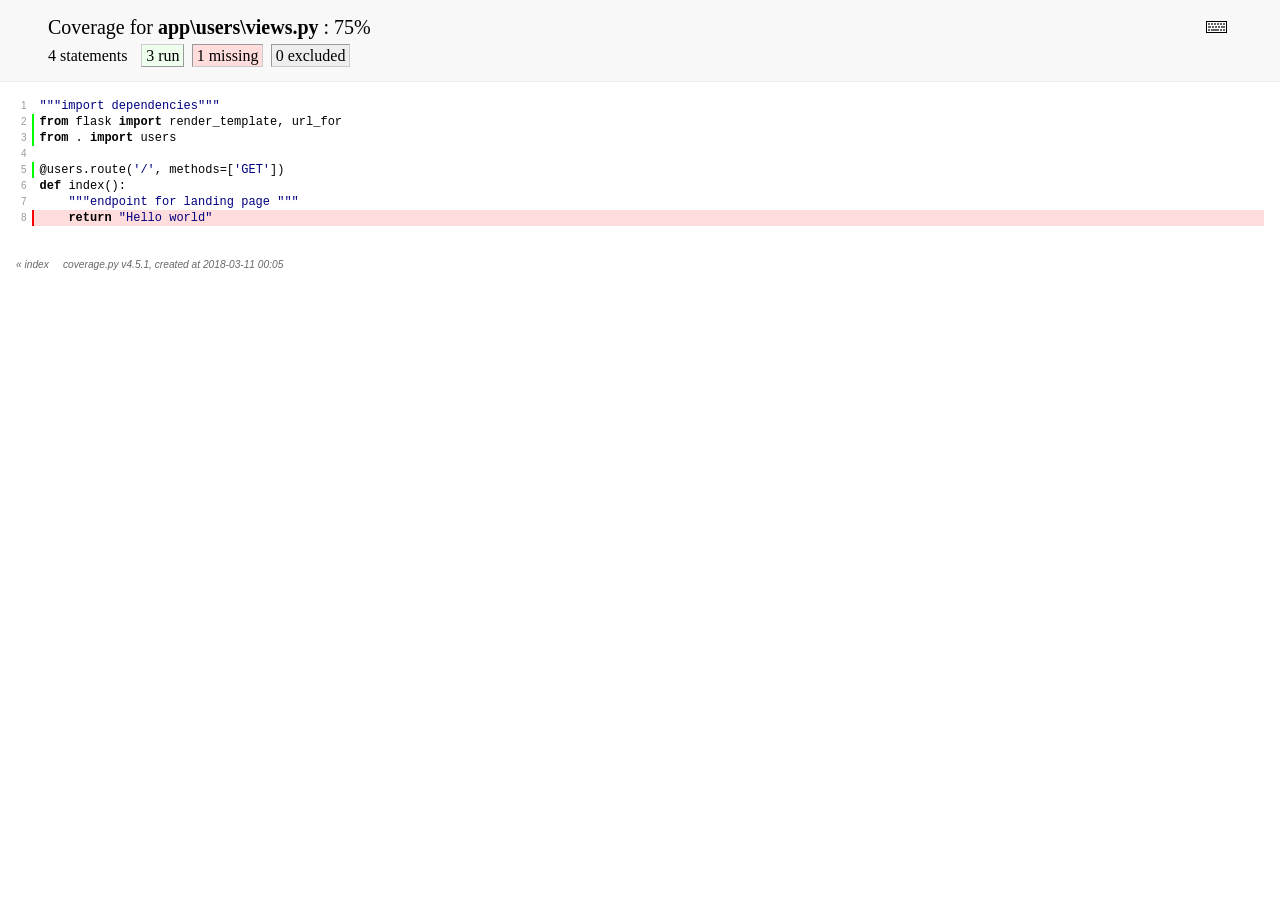
==== htmlcov/app_users_views_py.html @ b0aa7aac "ch-Setup of api" ====
<!DOCTYPE html>
<html>
<head>
    <meta http-equiv="Content-Type" content="text/html; charset=utf-8">
    
    
    <meta http-equiv="X-UA-Compatible" content="IE=emulateIE7" />
    <title>Coverage for app\users\views.py: 75%</title>
    <link rel="stylesheet" href="style.css" type="text/css">
    
    <script type="text/javascript" src="jquery.min.js"></script>
    <script type="text/javascript" src="jquery.hotkeys.js"></script>
    <script type="text/javascript" src="jquery.isonscreen.js"></script>
    <script type="text/javascript" src="coverage_html.js"></script>
    <script type="text/javascript">
        jQuery(document).ready(coverage.pyfile_ready);
    </script>
</head>
<body class="pyfile">

<div id="header">
    <div class="content">
        <h1>Coverage for <b>app\users\views.py</b> :
            <span class="pc_cov">75%</span>
        </h1>

        <img id="keyboard_icon" src="keybd_closed.png" alt="Show keyboard shortcuts" />

        <h2 class="stats">
            4 statements &nbsp;
            <span class="run hide_run shortkey_r button_toggle_run">3 run</span>
            <span class="mis shortkey_m button_toggle_mis">1 missing</span>
            <span class="exc shortkey_x button_toggle_exc">0 excluded</span>

            
        </h2>
    </div>
</div>

<div class="help_panel">
    <img id="panel_icon" src="keybd_open.png" alt="Hide keyboard shortcuts" />
    <p class="legend">Hot-keys on this page</p>
    <div>
    <p class="keyhelp">
        <span class="key">r</span>
        <span class="key">m</span>
        <span class="key">x</span>
        <span class="key">p</span> &nbsp; toggle line displays
    </p>
    <p class="keyhelp">
        <span class="key">j</span>
        <span class="key">k</span> &nbsp; next/prev highlighted chunk
    </p>
    <p class="keyhelp">
        <span class="key">0</span> &nbsp; (zero) top of page
    </p>
    <p class="keyhelp">
        <span class="key">1</span> &nbsp; (one) first highlighted chunk
    </p>
    </div>
</div>

<div id="source">
    <table>
        <tr>
            <td class="linenos">
<p id="n1" class="pln"><a href="#n1">1</a></p>
<p id="n2" class="stm run hide_run"><a href="#n2">2</a></p>
<p id="n3" class="stm run hide_run"><a href="#n3">3</a></p>
<p id="n4" class="pln"><a href="#n4">4</a></p>
<p id="n5" class="stm run hide_run"><a href="#n5">5</a></p>
<p id="n6" class="pln"><a href="#n6">6</a></p>
<p id="n7" class="pln"><a href="#n7">7</a></p>
<p id="n8" class="stm mis"><a href="#n8">8</a></p>

            </td>
            <td class="text">
<p id="t1" class="pln"><span class="str">"""import dependencies"""</span><span class="strut">&nbsp;</span></p>
<p id="t2" class="stm run hide_run"><span class="key">from</span> <span class="nam">flask</span> <span class="key">import</span> <span class="nam">render_template</span><span class="op">,</span> <span class="nam">url_for</span><span class="strut">&nbsp;</span></p>
<p id="t3" class="stm run hide_run"><span class="key">from</span> <span class="op">.</span> <span class="key">import</span> <span class="nam">users</span><span class="strut">&nbsp;</span></p>
<p id="t4" class="pln"><span class="strut">&nbsp;</span></p>
<p id="t5" class="stm run hide_run"><span class="op">@</span><span class="nam">users</span><span class="op">.</span><span class="nam">route</span><span class="op">(</span><span class="str">'/'</span><span class="op">,</span> <span class="nam">methods</span><span class="op">=</span><span class="op">[</span><span class="str">'GET'</span><span class="op">]</span><span class="op">)</span><span class="strut">&nbsp;</span></p>
<p id="t6" class="pln"><span class="key">def</span> <span class="nam">index</span><span class="op">(</span><span class="op">)</span><span class="op">:</span><span class="strut">&nbsp;</span></p>
<p id="t7" class="pln">    <span class="str">"""endpoint for landing page """</span><span class="strut">&nbsp;</span></p>
<p id="t8" class="stm mis">    <span class="key">return</span> <span class="str">"Hello world"</span><span class="strut">&nbsp;</span></p>

            </td>
        </tr>
    </table>
</div>

<div id="footer">
    <div class="content">
        <p>
            <a class="nav" href="index.html">&#xab; index</a> &nbsp; &nbsp; <a class="nav" href="https://coverage.readthedocs.io">coverage.py v4.5.1</a>,
            created at 2018-03-11 00:05
        </p>
    </div>
</div>

</body>
</html>
---- htmlcov/style.css ----
/* Licensed under the Apache License: http://www.apache.org/licenses/LICENSE-2.0 */
/* For details: https://bitbucket.org/ned/coveragepy/src/default/NOTICE.txt */

/* CSS styles for coverage.py. */

/* Page-wide styles */
html, body, h1, h2, h3, p, table, td, th {
    margin: 0;
    padding: 0;
    border: 0;
    outline: 0;
    font-weight: inherit;
    font-style: inherit;
    font-size: 100%;
    font-family: inherit;
    vertical-align: baseline;
    }

/* Set baseline grid to 16 pt. */
body {
    font-family: georgia, serif;
    font-size: 1em;
    }

html>body {
    font-size: 16px;
    }

/* Set base font size to 12/16 */
p {
    font-size: .75em;           /* 12/16 */
    line-height: 1.33333333em;  /* 16/12 */
    }

table {
    border-collapse: collapse;
    }
td {
    vertical-align: top;
}
table tr.hidden {
    display: none !important;
    }

p#no_rows {
    display: none;
    font-size: 1.2em;
    }

a.nav {
    text-decoration: none;
    color: inherit;
    }
a.nav:hover {
    text-decoration: underline;
    color: inherit;
    }

/* Page structure */
#header {
    background: #f8f8f8;
    width: 100%;
    border-bottom: 1px solid #eee;
    }

#source {
    padding: 1em;
    font-family: Consolas, "Liberation Mono", Menlo, Courier, monospace;
    }

.indexfile #footer {
    margin: 1em 3em;
    }

.pyfile #footer {
    margin: 1em 1em;
    }

#footer .content {
    padding: 0;
    font-size: 85%;
    font-family: verdana, sans-serif;
    color: #666666;
    font-style: italic;
    }

#index {
    margin: 1em 0 0 3em;
    }

/* Header styles */
#header .content {
    padding: 1em 3em;
    }

h1 {
    font-size: 1.25em;
    display: inline-block;
}

#filter_container {
    display: inline-block;
    float: right;
    margin: 0 2em 0 0;
}
#filter_container input {
    width: 10em;
}

h2.stats {
    margin-top: .5em;
    font-size: 1em;
}
.stats span {
    border: 1px solid;
    padding: .1em .25em;
    margin: 0 .1em;
    cursor: pointer;
    border-color: #999 #ccc #ccc #999;
}
.stats span.hide_run, .stats span.hide_exc,
.stats span.hide_mis, .stats span.hide_par,
.stats span.par.hide_run.hide_par {
    border-color: #ccc #999 #999 #ccc;
}
.stats span.par.hide_run {
    border-color: #999 #ccc #ccc #999;
}

.stats span.run {
    background: #ddffdd;
}
.stats span.exc {
    background: #eeeeee;
}
.stats span.mis {
    background: #ffdddd;
}
.stats span.hide_run {
    background: #eeffee;
}
.stats span.hide_exc {
    background: #f5f5f5;
}
.stats span.hide_mis {
    background: #ffeeee;
}
.stats span.par {
    background: #ffffaa;
}
.stats span.hide_par {
    background: #ffffcc;
}

/* Help panel */
#keyboard_icon {
    float: right;
    margin: 5px;
    cursor: pointer;
}

.help_panel {
    position: absolute;
    background: #ffffcc;
    padding: .5em;
    border: 1px solid #883;
    display: none;
}

.indexfile .help_panel {
    width: 20em; height: 4em;
}

.pyfile .help_panel {
    width: 16em; height: 8em;
}

.help_panel .legend {
    font-style: italic;
    margin-bottom: 1em;
}

#panel_icon {
    float: right;
    cursor: pointer;
}

.keyhelp {
    margin: .75em;
}

.keyhelp .key {
    border: 1px solid black;
    border-color: #888 #333 #333 #888;
    padding: .1em .35em;
    font-family: monospace;
    font-weight: bold;
    background: #eee;
}

/* Source file styles */
.linenos p {
    text-align: right;
    margin: 0;
    padding: 0 .5em;
    color: #999999;
    font-family: verdana, sans-serif;
    font-size: .625em;   /* 10/16 */
    line-height: 1.6em;  /* 16/10 */
    }
.linenos p.highlight {
    background: #ffdd00;
    }
.linenos p a {
    text-decoration: none;
    color: #999999;
    }
.linenos p a:hover {
    text-decoration: underline;
    color: #999999;
    }

td.text {
    width: 100%;
    }
.text p {
    margin: 0;
    padding: 0 0 0 .5em;
    border-left: 2px solid #ffffff;
    white-space: pre;
    position: relative;
    }

.text p.mis {
    background: #ffdddd;
    border-left: 2px solid #ff0000;
    }
.text p.run, .text p.run.hide_par {
    background: #ddffdd;
    border-left: 2px solid #00ff00;
    }
.text p.exc {
    background: #eeeeee;
    border-left: 2px solid #808080;
    }
.text p.par, .text p.par.hide_run {
    background: #ffffaa;
    border-left: 2px solid #eeee99;
    }
.text p.hide_run, .text p.hide_exc, .text p.hide_mis, .text p.hide_par,
.text p.hide_run.hide_par {
    background: inherit;
    }

.text span.annotate {
    font-family: georgia;
    color: #666;
    float: right;
    padding-right: .5em;
    }
.text p.hide_par span.annotate {
    display: none;
    }
.text span.annotate.long {
    display: none;
    }
.text p:hover span.annotate.long {
    display: block;
    max-width: 50%;
    white-space: normal;
    float: right;
    position: absolute;
    top: 1.75em;
    right: 1em;
    width: 30em;
    height: auto;
    color: #333;
    background: #ffffcc;
    border: 1px solid #888;
    padding: .25em .5em;
    z-index: 999;
    border-radius: .2em;
    box-shadow: #cccccc .2em .2em .2em;
    }

/* Syntax coloring */
.text .com {
    color: green;
    font-style: italic;
    line-height: 1px;
    }
.text .key {
    font-weight: bold;
    line-height: 1px;
    }
.text .str {
    color: #000080;
    }

/* index styles */
#index td, #index th {
    text-align: right;
    width: 5em;
    padding: .25em .5em;
    border-bottom: 1px solid #eee;
    }
#index th {
    font-style: italic;
    color: #333;
    border-bottom: 1px solid #ccc;
    cursor: pointer;
    }
#index th:hover {
    background: #eee;
    border-bottom: 1px solid #999;
    }
#index td.left, #index th.left {
    padding-left: 0;
    }
#index td.right, #index th.right {
    padding-right: 0;
    }
#index th.headerSortDown, #index th.headerSortUp {
    border-bottom: 1px solid #000;
    white-space: nowrap;
    background: #eee;
    }
#index th.headerSortDown:after {
    content: " ↓";
}
#index th.headerSortUp:after {
    content: " ↑";
}
#index td.name, #index th.name {
    text-align: left;
    width: auto;
    }
#index td.name a {
    text-decoration: none;
    color: #000;
    }
#index tr.total,
#index tr.total_dynamic {
    }
#index tr.total td,
#index tr.total_dynamic td {
    font-weight: bold;
    border-top: 1px solid #ccc;
    border-bottom: none;
    }
#index tr.file:hover {
    background: #eeeeee;
    }
#index tr.file:hover td.name {
    text-decoration: underline;
    color: #000;
    }

/* scroll marker styles */
#scroll_marker {
    position: fixed;
    right: 0;
    top: 0;
    width: 16px;
    height: 100%;
    background: white;
    border-left: 1px solid #eee;
    }

#scroll_marker .marker {
    background: #eedddd;
    position: absolute;
    min-height: 3px;
    width: 100%;
    }
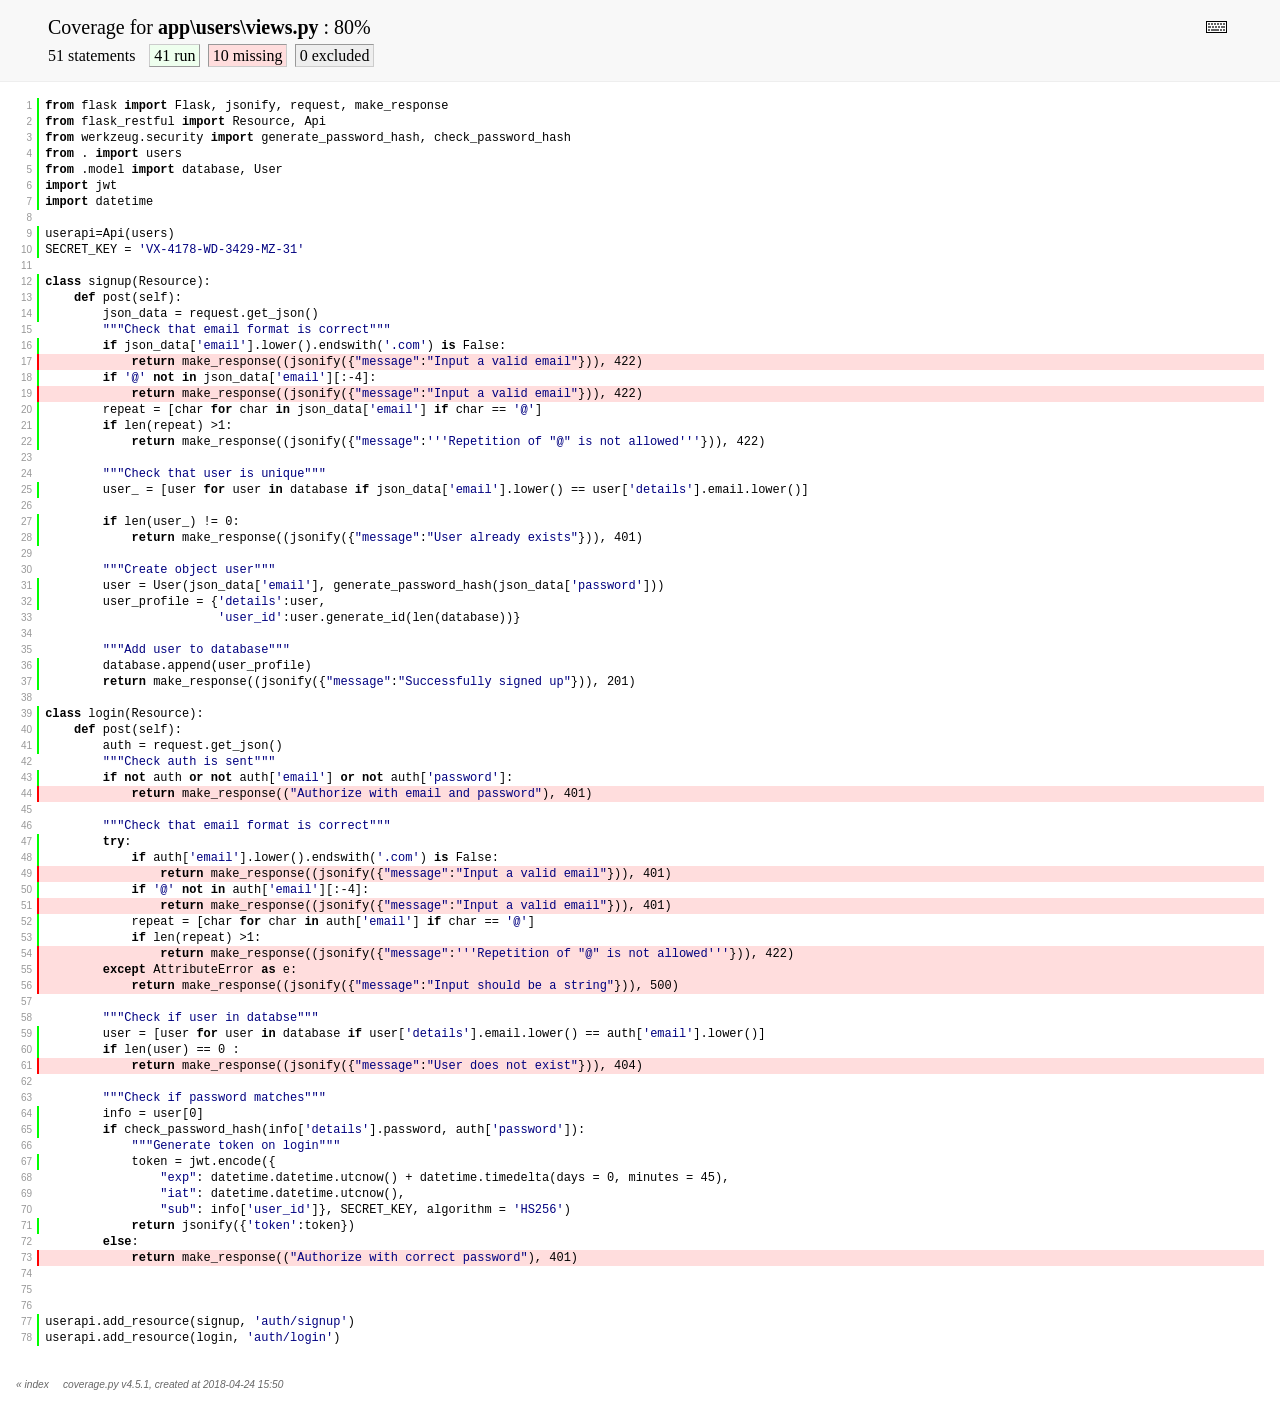
==== commit f8c7de73: "ch=Edit travis.yml file" ====
--- a/htmlcov/app_users_views_py.html
+++ b/htmlcov/app_users_views_py.html
@@ -8,7 +8,7 @@
     
     
     <meta http-equiv="X-UA-Compatible" content="IE=emulateIE7" />
-    <title>Coverage for app\users\views.py: 75%</title>
+    <title>Coverage for app\users\views.py: 80%</title>
     <link rel="stylesheet" href="style.css" type="text/css">
     
     <script type="text/javascript" src="jquery.min.js"></script>
@@ -24,15 +24,15 @@
 <div id="header">
     <div class="content">
         <h1>Coverage for <b>app\users\views.py</b> :
-            <span class="pc_cov">75%</span>
+            <span class="pc_cov">80%</span>
         </h1>
 
         <img id="keyboard_icon" src="keybd_closed.png" alt="Show keyboard shortcuts" />
 
         <h2 class="stats">
-            4 statements &nbsp;
-            <span class="run hide_run shortkey_r button_toggle_run">3 run</span>
-            <span class="mis shortkey_m button_toggle_mis">1 missing</span>
+            51 statements &nbsp;
+            <span class="run hide_run shortkey_r button_toggle_run">41 run</span>
+            <span class="mis shortkey_m button_toggle_mis">10 missing</span>
             <span class="exc shortkey_x button_toggle_exc">0 excluded</span>
 
             
@@ -67,25 +67,165 @@
     <table>
         <tr>
             <td class="linenos">
-<p id="n1" class="pln"><a href="#n1">1</a></p>
+<p id="n1" class="stm run hide_run"><a href="#n1">1</a></p>
 <p id="n2" class="stm run hide_run"><a href="#n2">2</a></p>
 <p id="n3" class="stm run hide_run"><a href="#n3">3</a></p>
-<p id="n4" class="pln"><a href="#n4">4</a></p>
+<p id="n4" class="stm run hide_run"><a href="#n4">4</a></p>
 <p id="n5" class="stm run hide_run"><a href="#n5">5</a></p>
-<p id="n6" class="pln"><a href="#n6">6</a></p>
-<p id="n7" class="pln"><a href="#n7">7</a></p>
-<p id="n8" class="stm mis"><a href="#n8">8</a></p>
+<p id="n6" class="stm run hide_run"><a href="#n6">6</a></p>
+<p id="n7" class="stm run hide_run"><a href="#n7">7</a></p>
+<p id="n8" class="pln"><a href="#n8">8</a></p>
+<p id="n9" class="stm run hide_run"><a href="#n9">9</a></p>
+<p id="n10" class="stm run hide_run"><a href="#n10">10</a></p>
+<p id="n11" class="pln"><a href="#n11">11</a></p>
+<p id="n12" class="stm run hide_run"><a href="#n12">12</a></p>
+<p id="n13" class="stm run hide_run"><a href="#n13">13</a></p>
+<p id="n14" class="stm run hide_run"><a href="#n14">14</a></p>
+<p id="n15" class="pln"><a href="#n15">15</a></p>
+<p id="n16" class="stm run hide_run"><a href="#n16">16</a></p>
+<p id="n17" class="stm mis"><a href="#n17">17</a></p>
+<p id="n18" class="stm run hide_run"><a href="#n18">18</a></p>
+<p id="n19" class="stm mis"><a href="#n19">19</a></p>
+<p id="n20" class="stm run hide_run"><a href="#n20">20</a></p>
+<p id="n21" class="stm run hide_run"><a href="#n21">21</a></p>
+<p id="n22" class="stm run hide_run"><a href="#n22">22</a></p>
+<p id="n23" class="pln"><a href="#n23">23</a></p>
+<p id="n24" class="pln"><a href="#n24">24</a></p>
+<p id="n25" class="stm run hide_run"><a href="#n25">25</a></p>
+<p id="n26" class="pln"><a href="#n26">26</a></p>
+<p id="n27" class="stm run hide_run"><a href="#n27">27</a></p>
+<p id="n28" class="stm run hide_run"><a href="#n28">28</a></p>
+<p id="n29" class="pln"><a href="#n29">29</a></p>
+<p id="n30" class="pln"><a href="#n30">30</a></p>
+<p id="n31" class="stm run hide_run"><a href="#n31">31</a></p>
+<p id="n32" class="stm run hide_run"><a href="#n32">32</a></p>
+<p id="n33" class="pln"><a href="#n33">33</a></p>
+<p id="n34" class="pln"><a href="#n34">34</a></p>
+<p id="n35" class="pln"><a href="#n35">35</a></p>
+<p id="n36" class="stm run hide_run"><a href="#n36">36</a></p>
+<p id="n37" class="stm run hide_run"><a href="#n37">37</a></p>
+<p id="n38" class="pln"><a href="#n38">38</a></p>
+<p id="n39" class="stm run hide_run"><a href="#n39">39</a></p>
+<p id="n40" class="stm run hide_run"><a href="#n40">40</a></p>
+<p id="n41" class="stm run hide_run"><a href="#n41">41</a></p>
+<p id="n42" class="pln"><a href="#n42">42</a></p>
+<p id="n43" class="stm run hide_run"><a href="#n43">43</a></p>
+<p id="n44" class="stm mis"><a href="#n44">44</a></p>
+<p id="n45" class="pln"><a href="#n45">45</a></p>
+<p id="n46" class="pln"><a href="#n46">46</a></p>
+<p id="n47" class="stm run hide_run"><a href="#n47">47</a></p>
+<p id="n48" class="stm run hide_run"><a href="#n48">48</a></p>
+<p id="n49" class="stm mis"><a href="#n49">49</a></p>
+<p id="n50" class="stm run hide_run"><a href="#n50">50</a></p>
+<p id="n51" class="stm mis"><a href="#n51">51</a></p>
+<p id="n52" class="stm run hide_run"><a href="#n52">52</a></p>
+<p id="n53" class="stm run hide_run"><a href="#n53">53</a></p>
+<p id="n54" class="stm mis"><a href="#n54">54</a></p>
+<p id="n55" class="stm mis"><a href="#n55">55</a></p>
+<p id="n56" class="stm mis"><a href="#n56">56</a></p>
+<p id="n57" class="pln"><a href="#n57">57</a></p>
+<p id="n58" class="pln"><a href="#n58">58</a></p>
+<p id="n59" class="stm run hide_run"><a href="#n59">59</a></p>
+<p id="n60" class="stm run hide_run"><a href="#n60">60</a></p>
+<p id="n61" class="stm mis"><a href="#n61">61</a></p>
+<p id="n62" class="pln"><a href="#n62">62</a></p>
+<p id="n63" class="pln"><a href="#n63">63</a></p>
+<p id="n64" class="stm run hide_run"><a href="#n64">64</a></p>
+<p id="n65" class="stm run hide_run"><a href="#n65">65</a></p>
+<p id="n66" class="pln"><a href="#n66">66</a></p>
+<p id="n67" class="stm run hide_run"><a href="#n67">67</a></p>
+<p id="n68" class="pln"><a href="#n68">68</a></p>
+<p id="n69" class="pln"><a href="#n69">69</a></p>
+<p id="n70" class="pln"><a href="#n70">70</a></p>
+<p id="n71" class="stm run hide_run"><a href="#n71">71</a></p>
+<p id="n72" class="pln"><a href="#n72">72</a></p>
+<p id="n73" class="stm mis"><a href="#n73">73</a></p>
+<p id="n74" class="pln"><a href="#n74">74</a></p>
+<p id="n75" class="pln"><a href="#n75">75</a></p>
+<p id="n76" class="pln"><a href="#n76">76</a></p>
+<p id="n77" class="stm run hide_run"><a href="#n77">77</a></p>
+<p id="n78" class="stm run hide_run"><a href="#n78">78</a></p>
 
             </td>
             <td class="text">
-<p id="t1" class="pln"><span class="str">"""import dependencies"""</span><span class="strut">&nbsp;</span></p>
-<p id="t2" class="stm run hide_run"><span class="key">from</span> <span class="nam">flask</span> <span class="key">import</span> <span class="nam">render_template</span><span class="op">,</span> <span class="nam">url_for</span><span class="strut">&nbsp;</span></p>
-<p id="t3" class="stm run hide_run"><span class="key">from</span> <span class="op">.</span> <span class="key">import</span> <span class="nam">users</span><span class="strut">&nbsp;</span></p>
-<p id="t4" class="pln"><span class="strut">&nbsp;</span></p>
-<p id="t5" class="stm run hide_run"><span class="op">@</span><span class="nam">users</span><span class="op">.</span><span class="nam">route</span><span class="op">(</span><span class="str">'/'</span><span class="op">,</span> <span class="nam">methods</span><span class="op">=</span><span class="op">[</span><span class="str">'GET'</span><span class="op">]</span><span class="op">)</span><span class="strut">&nbsp;</span></p>
-<p id="t6" class="pln"><span class="key">def</span> <span class="nam">index</span><span class="op">(</span><span class="op">)</span><span class="op">:</span><span class="strut">&nbsp;</span></p>
-<p id="t7" class="pln">    <span class="str">"""endpoint for landing page """</span><span class="strut">&nbsp;</span></p>
-<p id="t8" class="stm mis">    <span class="key">return</span> <span class="str">"Hello world"</span><span class="strut">&nbsp;</span></p>
+<p id="t1" class="stm run hide_run"><span class="key">from</span> <span class="nam">flask</span> <span class="key">import</span> <span class="nam">Flask</span><span class="op">,</span> <span class="nam">jsonify</span><span class="op">,</span> <span class="nam">request</span><span class="op">,</span> <span class="nam">make_response</span><span class="strut">&nbsp;</span></p>
+<p id="t2" class="stm run hide_run"><span class="key">from</span> <span class="nam">flask_restful</span> <span class="key">import</span> <span class="nam">Resource</span><span class="op">,</span> <span class="nam">Api</span><span class="strut">&nbsp;</span></p>
+<p id="t3" class="stm run hide_run"><span class="key">from</span> <span class="nam">werkzeug</span><span class="op">.</span><span class="nam">security</span> <span class="key">import</span> <span class="nam">generate_password_hash</span><span class="op">,</span> <span class="nam">check_password_hash</span><span class="strut">&nbsp;</span></p>
+<p id="t4" class="stm run hide_run"><span class="key">from</span> <span class="op">.</span> <span class="key">import</span> <span class="nam">users</span><span class="strut">&nbsp;</span></p>
+<p id="t5" class="stm run hide_run"><span class="key">from</span> <span class="op">.</span><span class="nam">model</span> <span class="key">import</span> <span class="nam">database</span><span class="op">,</span> <span class="nam">User</span><span class="strut">&nbsp;</span></p>
+<p id="t6" class="stm run hide_run"><span class="key">import</span> <span class="nam">jwt</span><span class="strut">&nbsp;</span></p>
+<p id="t7" class="stm run hide_run"><span class="key">import</span> <span class="nam">datetime</span><span class="strut">&nbsp;</span></p>
+<p id="t8" class="pln"><span class="strut">&nbsp;</span></p>
+<p id="t9" class="stm run hide_run"><span class="nam">userapi</span><span class="op">=</span><span class="nam">Api</span><span class="op">(</span><span class="nam">users</span><span class="op">)</span><span class="strut">&nbsp;</span></p>
+<p id="t10" class="stm run hide_run"><span class="nam">SECRET_KEY</span> <span class="op">=</span> <span class="str">'VX-4178-WD-3429-MZ-31'</span><span class="strut">&nbsp;</span></p>
+<p id="t11" class="pln"><span class="strut">&nbsp;</span></p>
+<p id="t12" class="stm run hide_run"><span class="key">class</span> <span class="nam">signup</span><span class="op">(</span><span class="nam">Resource</span><span class="op">)</span><span class="op">:</span><span class="strut">&nbsp;</span></p>
+<p id="t13" class="stm run hide_run">    <span class="key">def</span> <span class="nam">post</span><span class="op">(</span><span class="nam">self</span><span class="op">)</span><span class="op">:</span><span class="strut">&nbsp;</span></p>
+<p id="t14" class="stm run hide_run">        <span class="nam">json_data</span> <span class="op">=</span> <span class="nam">request</span><span class="op">.</span><span class="nam">get_json</span><span class="op">(</span><span class="op">)</span><span class="strut">&nbsp;</span></p>
+<p id="t15" class="pln">        <span class="str">"""Check that email format is correct"""</span><span class="strut">&nbsp;</span></p>
+<p id="t16" class="stm run hide_run">        <span class="key">if</span> <span class="nam">json_data</span><span class="op">[</span><span class="str">'email'</span><span class="op">]</span><span class="op">.</span><span class="nam">lower</span><span class="op">(</span><span class="op">)</span><span class="op">.</span><span class="nam">endswith</span><span class="op">(</span><span class="str">'.com'</span><span class="op">)</span> <span class="key">is</span> <span class="nam">False</span><span class="op">:</span><span class="strut">&nbsp;</span></p>
+<p id="t17" class="stm mis">            <span class="key">return</span> <span class="nam">make_response</span><span class="op">(</span><span class="op">(</span><span class="nam">jsonify</span><span class="op">(</span><span class="op">{</span><span class="str">"message"</span><span class="op">:</span><span class="str">"Input a valid email"</span><span class="op">}</span><span class="op">)</span><span class="op">)</span><span class="op">,</span> <span class="num">422</span><span class="op">)</span><span class="strut">&nbsp;</span></p>
+<p id="t18" class="stm run hide_run">        <span class="key">if</span> <span class="str">'@'</span> <span class="key">not</span> <span class="key">in</span> <span class="nam">json_data</span><span class="op">[</span><span class="str">'email'</span><span class="op">]</span><span class="op">[</span><span class="op">:</span><span class="op">-</span><span class="num">4</span><span class="op">]</span><span class="op">:</span><span class="strut">&nbsp;</span></p>
+<p id="t19" class="stm mis">            <span class="key">return</span> <span class="nam">make_response</span><span class="op">(</span><span class="op">(</span><span class="nam">jsonify</span><span class="op">(</span><span class="op">{</span><span class="str">"message"</span><span class="op">:</span><span class="str">"Input a valid email"</span><span class="op">}</span><span class="op">)</span><span class="op">)</span><span class="op">,</span> <span class="num">422</span><span class="op">)</span><span class="strut">&nbsp;</span></p>
+<p id="t20" class="stm run hide_run">        <span class="nam">repeat</span> <span class="op">=</span> <span class="op">[</span><span class="nam">char</span> <span class="key">for</span> <span class="nam">char</span> <span class="key">in</span> <span class="nam">json_data</span><span class="op">[</span><span class="str">'email'</span><span class="op">]</span> <span class="key">if</span> <span class="nam">char</span> <span class="op">==</span> <span class="str">'@'</span><span class="op">]</span><span class="strut">&nbsp;</span></p>
+<p id="t21" class="stm run hide_run">        <span class="key">if</span> <span class="nam">len</span><span class="op">(</span><span class="nam">repeat</span><span class="op">)</span> <span class="op">></span><span class="num">1</span><span class="op">:</span><span class="strut">&nbsp;</span></p>
+<p id="t22" class="stm run hide_run">            <span class="key">return</span> <span class="nam">make_response</span><span class="op">(</span><span class="op">(</span><span class="nam">jsonify</span><span class="op">(</span><span class="op">{</span><span class="str">"message"</span><span class="op">:</span><span class="str">'''Repetition of "@" is not allowed'''</span><span class="op">}</span><span class="op">)</span><span class="op">)</span><span class="op">,</span> <span class="num">422</span><span class="op">)</span><span class="strut">&nbsp;</span></p>
+<p id="t23" class="pln"><span class="strut">&nbsp;</span></p>
+<p id="t24" class="pln">        <span class="str">"""Check that user is unique"""</span><span class="strut">&nbsp;</span></p>
+<p id="t25" class="stm run hide_run">        <span class="nam">user_</span> <span class="op">=</span> <span class="op">[</span><span class="nam">user</span> <span class="key">for</span> <span class="nam">user</span> <span class="key">in</span> <span class="nam">database</span> <span class="key">if</span> <span class="nam">json_data</span><span class="op">[</span><span class="str">'email'</span><span class="op">]</span><span class="op">.</span><span class="nam">lower</span><span class="op">(</span><span class="op">)</span> <span class="op">==</span> <span class="nam">user</span><span class="op">[</span><span class="str">'details'</span><span class="op">]</span><span class="op">.</span><span class="nam">email</span><span class="op">.</span><span class="nam">lower</span><span class="op">(</span><span class="op">)</span><span class="op">]</span><span class="strut">&nbsp;</span></p>
+<p id="t26" class="pln"><span class="strut">&nbsp;</span></p>
+<p id="t27" class="stm run hide_run">        <span class="key">if</span> <span class="nam">len</span><span class="op">(</span><span class="nam">user_</span><span class="op">)</span> <span class="op">!=</span> <span class="num">0</span><span class="op">:</span><span class="strut">&nbsp;</span></p>
+<p id="t28" class="stm run hide_run">            <span class="key">return</span> <span class="nam">make_response</span><span class="op">(</span><span class="op">(</span><span class="nam">jsonify</span><span class="op">(</span><span class="op">{</span><span class="str">"message"</span><span class="op">:</span><span class="str">"User already exists"</span><span class="op">}</span><span class="op">)</span><span class="op">)</span><span class="op">,</span> <span class="num">401</span><span class="op">)</span><span class="strut">&nbsp;</span></p>
+<p id="t29" class="pln"><span class="strut">&nbsp;</span></p>
+<p id="t30" class="pln">        <span class="str">"""Create object user"""</span><span class="strut">&nbsp;</span></p>
+<p id="t31" class="stm run hide_run">        <span class="nam">user</span> <span class="op">=</span> <span class="nam">User</span><span class="op">(</span><span class="nam">json_data</span><span class="op">[</span><span class="str">'email'</span><span class="op">]</span><span class="op">,</span> <span class="nam">generate_password_hash</span><span class="op">(</span><span class="nam">json_data</span><span class="op">[</span><span class="str">'password'</span><span class="op">]</span><span class="op">)</span><span class="op">)</span><span class="strut">&nbsp;</span></p>
+<p id="t32" class="stm run hide_run">        <span class="nam">user_profile</span> <span class="op">=</span> <span class="op">{</span><span class="str">'details'</span><span class="op">:</span><span class="nam">user</span><span class="op">,</span><span class="strut">&nbsp;</span></p>
+<p id="t33" class="pln">                        <span class="str">'user_id'</span><span class="op">:</span><span class="nam">user</span><span class="op">.</span><span class="nam">generate_id</span><span class="op">(</span><span class="nam">len</span><span class="op">(</span><span class="nam">database</span><span class="op">)</span><span class="op">)</span><span class="op">}</span><span class="strut">&nbsp;</span></p>
+<p id="t34" class="pln"><span class="strut">&nbsp;</span></p>
+<p id="t35" class="pln">        <span class="str">"""Add user to database"""</span><span class="strut">&nbsp;</span></p>
+<p id="t36" class="stm run hide_run">        <span class="nam">database</span><span class="op">.</span><span class="nam">append</span><span class="op">(</span><span class="nam">user_profile</span><span class="op">)</span><span class="strut">&nbsp;</span></p>
+<p id="t37" class="stm run hide_run">        <span class="key">return</span> <span class="nam">make_response</span><span class="op">(</span><span class="op">(</span><span class="nam">jsonify</span><span class="op">(</span><span class="op">{</span><span class="str">"message"</span><span class="op">:</span><span class="str">"Successfully signed up"</span><span class="op">}</span><span class="op">)</span><span class="op">)</span><span class="op">,</span> <span class="num">201</span><span class="op">)</span><span class="strut">&nbsp;</span></p>
+<p id="t38" class="pln"><span class="strut">&nbsp;</span></p>
+<p id="t39" class="stm run hide_run"><span class="key">class</span> <span class="nam">login</span><span class="op">(</span><span class="nam">Resource</span><span class="op">)</span><span class="op">:</span><span class="strut">&nbsp;</span></p>
+<p id="t40" class="stm run hide_run">    <span class="key">def</span> <span class="nam">post</span><span class="op">(</span><span class="nam">self</span><span class="op">)</span><span class="op">:</span><span class="strut">&nbsp;</span></p>
+<p id="t41" class="stm run hide_run">        <span class="nam">auth</span> <span class="op">=</span> <span class="nam">request</span><span class="op">.</span><span class="nam">get_json</span><span class="op">(</span><span class="op">)</span><span class="strut">&nbsp;</span></p>
+<p id="t42" class="pln">        <span class="str">"""Check auth is sent"""</span><span class="strut">&nbsp;</span></p>
+<p id="t43" class="stm run hide_run">        <span class="key">if</span> <span class="key">not</span> <span class="nam">auth</span> <span class="key">or</span> <span class="key">not</span> <span class="nam">auth</span><span class="op">[</span><span class="str">'email'</span><span class="op">]</span> <span class="key">or</span> <span class="key">not</span> <span class="nam">auth</span><span class="op">[</span><span class="str">'password'</span><span class="op">]</span><span class="op">:</span><span class="strut">&nbsp;</span></p>
+<p id="t44" class="stm mis">            <span class="key">return</span> <span class="nam">make_response</span><span class="op">(</span><span class="op">(</span><span class="str">"Authorize with email and password"</span><span class="op">)</span><span class="op">,</span> <span class="num">401</span><span class="op">)</span><span class="strut">&nbsp;</span></p>
+<p id="t45" class="pln"><span class="strut">&nbsp;</span></p>
+<p id="t46" class="pln">        <span class="str">"""Check that email format is correct"""</span><span class="strut">&nbsp;</span></p>
+<p id="t47" class="stm run hide_run">        <span class="key">try</span><span class="op">:</span><span class="strut">&nbsp;</span></p>
+<p id="t48" class="stm run hide_run">            <span class="key">if</span> <span class="nam">auth</span><span class="op">[</span><span class="str">'email'</span><span class="op">]</span><span class="op">.</span><span class="nam">lower</span><span class="op">(</span><span class="op">)</span><span class="op">.</span><span class="nam">endswith</span><span class="op">(</span><span class="str">'.com'</span><span class="op">)</span> <span class="key">is</span> <span class="nam">False</span><span class="op">:</span><span class="strut">&nbsp;</span></p>
+<p id="t49" class="stm mis">                <span class="key">return</span> <span class="nam">make_response</span><span class="op">(</span><span class="op">(</span><span class="nam">jsonify</span><span class="op">(</span><span class="op">{</span><span class="str">"message"</span><span class="op">:</span><span class="str">"Input a valid email"</span><span class="op">}</span><span class="op">)</span><span class="op">)</span><span class="op">,</span> <span class="num">401</span><span class="op">)</span><span class="strut">&nbsp;</span></p>
+<p id="t50" class="stm run hide_run">            <span class="key">if</span> <span class="str">'@'</span> <span class="key">not</span> <span class="key">in</span> <span class="nam">auth</span><span class="op">[</span><span class="str">'email'</span><span class="op">]</span><span class="op">[</span><span class="op">:</span><span class="op">-</span><span class="num">4</span><span class="op">]</span><span class="op">:</span><span class="strut">&nbsp;</span></p>
+<p id="t51" class="stm mis">                <span class="key">return</span> <span class="nam">make_response</span><span class="op">(</span><span class="op">(</span><span class="nam">jsonify</span><span class="op">(</span><span class="op">{</span><span class="str">"message"</span><span class="op">:</span><span class="str">"Input a valid email"</span><span class="op">}</span><span class="op">)</span><span class="op">)</span><span class="op">,</span> <span class="num">401</span><span class="op">)</span><span class="strut">&nbsp;</span></p>
+<p id="t52" class="stm run hide_run">            <span class="nam">repeat</span> <span class="op">=</span> <span class="op">[</span><span class="nam">char</span> <span class="key">for</span> <span class="nam">char</span> <span class="key">in</span> <span class="nam">auth</span><span class="op">[</span><span class="str">'email'</span><span class="op">]</span> <span class="key">if</span> <span class="nam">char</span> <span class="op">==</span> <span class="str">'@'</span><span class="op">]</span><span class="strut">&nbsp;</span></p>
+<p id="t53" class="stm run hide_run">            <span class="key">if</span> <span class="nam">len</span><span class="op">(</span><span class="nam">repeat</span><span class="op">)</span> <span class="op">></span><span class="num">1</span><span class="op">:</span><span class="strut">&nbsp;</span></p>
+<p id="t54" class="stm mis">                <span class="key">return</span> <span class="nam">make_response</span><span class="op">(</span><span class="op">(</span><span class="nam">jsonify</span><span class="op">(</span><span class="op">{</span><span class="str">"message"</span><span class="op">:</span><span class="str">'''Repetition of "@" is not allowed'''</span><span class="op">}</span><span class="op">)</span><span class="op">)</span><span class="op">,</span> <span class="num">422</span><span class="op">)</span><span class="strut">&nbsp;</span></p>
+<p id="t55" class="stm mis">        <span class="key">except</span> <span class="nam">AttributeError</span> <span class="key">as</span> <span class="nam">e</span><span class="op">:</span><span class="strut">&nbsp;</span></p>
+<p id="t56" class="stm mis">            <span class="key">return</span> <span class="nam">make_response</span><span class="op">(</span><span class="op">(</span><span class="nam">jsonify</span><span class="op">(</span><span class="op">{</span><span class="str">"message"</span><span class="op">:</span><span class="str">"Input should be a string"</span><span class="op">}</span><span class="op">)</span><span class="op">)</span><span class="op">,</span> <span class="num">500</span><span class="op">)</span><span class="strut">&nbsp;</span></p>
+<p id="t57" class="pln"><span class="strut">&nbsp;</span></p>
+<p id="t58" class="pln">        <span class="str">"""Check if user in databse"""</span><span class="strut">&nbsp;</span></p>
+<p id="t59" class="stm run hide_run">        <span class="nam">user</span> <span class="op">=</span> <span class="op">[</span><span class="nam">user</span> <span class="key">for</span> <span class="nam">user</span> <span class="key">in</span> <span class="nam">database</span> <span class="key">if</span> <span class="nam">user</span><span class="op">[</span><span class="str">'details'</span><span class="op">]</span><span class="op">.</span><span class="nam">email</span><span class="op">.</span><span class="nam">lower</span><span class="op">(</span><span class="op">)</span> <span class="op">==</span> <span class="nam">auth</span><span class="op">[</span><span class="str">'email'</span><span class="op">]</span><span class="op">.</span><span class="nam">lower</span><span class="op">(</span><span class="op">)</span><span class="op">]</span><span class="strut">&nbsp;</span></p>
+<p id="t60" class="stm run hide_run">        <span class="key">if</span> <span class="nam">len</span><span class="op">(</span><span class="nam">user</span><span class="op">)</span> <span class="op">==</span> <span class="num">0</span> <span class="op">:</span><span class="strut">&nbsp;</span></p>
+<p id="t61" class="stm mis">            <span class="key">return</span> <span class="nam">make_response</span><span class="op">(</span><span class="op">(</span><span class="nam">jsonify</span><span class="op">(</span><span class="op">{</span><span class="str">"message"</span><span class="op">:</span><span class="str">"User does not exist"</span><span class="op">}</span><span class="op">)</span><span class="op">)</span><span class="op">,</span> <span class="num">404</span><span class="op">)</span><span class="strut">&nbsp;</span></p>
+<p id="t62" class="pln"><span class="strut">&nbsp;</span></p>
+<p id="t63" class="pln">        <span class="str">"""Check if password matches"""</span><span class="strut">&nbsp;</span></p>
+<p id="t64" class="stm run hide_run">        <span class="nam">info</span> <span class="op">=</span> <span class="nam">user</span><span class="op">[</span><span class="num">0</span><span class="op">]</span><span class="strut">&nbsp;</span></p>
+<p id="t65" class="stm run hide_run">        <span class="key">if</span> <span class="nam">check_password_hash</span><span class="op">(</span><span class="nam">info</span><span class="op">[</span><span class="str">'details'</span><span class="op">]</span><span class="op">.</span><span class="nam">password</span><span class="op">,</span> <span class="nam">auth</span><span class="op">[</span><span class="str">'password'</span><span class="op">]</span><span class="op">)</span><span class="op">:</span><span class="strut">&nbsp;</span></p>
+<p id="t66" class="pln">            <span class="str">"""Generate token on login"""</span><span class="strut">&nbsp;</span></p>
+<p id="t67" class="stm run hide_run">            <span class="nam">token</span> <span class="op">=</span> <span class="nam">jwt</span><span class="op">.</span><span class="nam">encode</span><span class="op">(</span><span class="op">{</span><span class="strut">&nbsp;</span></p>
+<p id="t68" class="pln">                <span class="str">"exp"</span><span class="op">:</span> <span class="nam">datetime</span><span class="op">.</span><span class="nam">datetime</span><span class="op">.</span><span class="nam">utcnow</span><span class="op">(</span><span class="op">)</span> <span class="op">+</span> <span class="nam">datetime</span><span class="op">.</span><span class="nam">timedelta</span><span class="op">(</span><span class="nam">days</span> <span class="op">=</span> <span class="num">0</span><span class="op">,</span> <span class="nam">minutes</span> <span class="op">=</span> <span class="num">45</span><span class="op">)</span><span class="op">,</span><span class="strut">&nbsp;</span></p>
+<p id="t69" class="pln">                <span class="str">"iat"</span><span class="op">:</span> <span class="nam">datetime</span><span class="op">.</span><span class="nam">datetime</span><span class="op">.</span><span class="nam">utcnow</span><span class="op">(</span><span class="op">)</span><span class="op">,</span><span class="strut">&nbsp;</span></p>
+<p id="t70" class="pln">                <span class="str">"sub"</span><span class="op">:</span> <span class="nam">info</span><span class="op">[</span><span class="str">'user_id'</span><span class="op">]</span><span class="op">}</span><span class="op">,</span> <span class="nam">SECRET_KEY</span><span class="op">,</span> <span class="nam">algorithm</span> <span class="op">=</span> <span class="str">'HS256'</span><span class="op">)</span><span class="strut">&nbsp;</span></p>
+<p id="t71" class="stm run hide_run">            <span class="key">return</span> <span class="nam">jsonify</span><span class="op">(</span><span class="op">{</span><span class="str">'token'</span><span class="op">:</span><span class="nam">token</span><span class="op">}</span><span class="op">)</span><span class="strut">&nbsp;</span></p>
+<p id="t72" class="pln">        <span class="key">else</span><span class="op">:</span><span class="strut">&nbsp;</span></p>
+<p id="t73" class="stm mis">            <span class="key">return</span> <span class="nam">make_response</span><span class="op">(</span><span class="op">(</span><span class="str">"Authorize with correct password"</span><span class="op">)</span><span class="op">,</span> <span class="num">401</span><span class="op">)</span><span class="strut">&nbsp;</span></p>
+<p id="t74" class="pln"><span class="strut">&nbsp;</span></p>
+<p id="t75" class="pln"><span class="strut">&nbsp;</span></p>
+<p id="t76" class="pln"><span class="strut">&nbsp;</span></p>
+<p id="t77" class="stm run hide_run"><span class="nam">userapi</span><span class="op">.</span><span class="nam">add_resource</span><span class="op">(</span><span class="nam">signup</span><span class="op">,</span> <span class="str">'auth/signup'</span><span class="op">)</span><span class="strut">&nbsp;</span></p>
+<p id="t78" class="stm run hide_run"><span class="nam">userapi</span><span class="op">.</span><span class="nam">add_resource</span><span class="op">(</span><span class="nam">login</span><span class="op">,</span> <span class="str">'auth/login'</span><span class="op">)</span><span class="strut">&nbsp;</span></p>
 
             </td>
         </tr>
@@ -96,7 +236,7 @@
     <div class="content">
         <p>
             <a class="nav" href="index.html">&#xab; index</a> &nbsp; &nbsp; <a class="nav" href="https://coverage.readthedocs.io">coverage.py v4.5.1</a>,
-            created at 2018-03-11 00:05
+            created at 2018-04-24 15:50
         </p>
     </div>
 </div>
